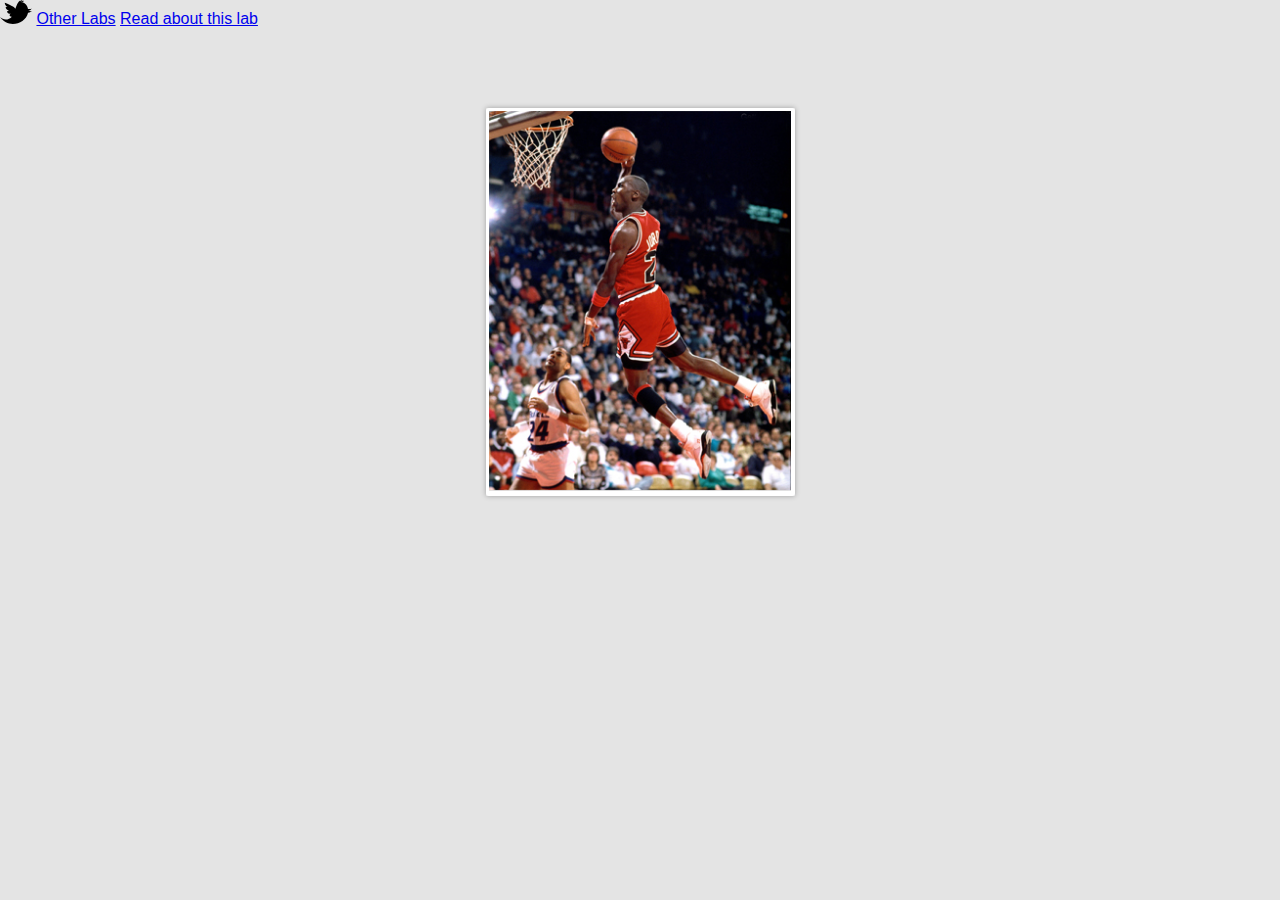
==== card-flip/index.html @ d6bb1896 "first commit" ====
<!DOCTYPE html>
<html>
<head>
	<meta charset="UTF-8">
	<meta http-equiv="X-UA-Compatible" content="IE=edge,chrome=1">
	<title>Card flip - Sawyer Hollenshead</title>
	
	<link rel="stylesheet" href="style.css" />
	<link rel="stylesheet" type="text/css" href="http://labs.sawyerhollenshead.com/lab/assets/header.css">
	
	<script type="text/javascript">

      var _gaq = _gaq || [];
      _gaq.push(['_setAccount', 'UA-3634425-34']);
      _gaq.push(['_trackPageview']);
    
      (function() {
        var ga = document.createElement('script'); ga.type = 'text/javascript'; ga.async = true;
        ga.src = ('https:' == document.location.protocol ? 'https://ssl' : 'http://www') + '.google-analytics.com/ga.js';
        var s = document.getElementsByTagName('script')[0]; s.parentNode.insertBefore(ga, s);
      })();
    
    </script>
</head>
<body>
    
    <div id="lab-header">
	   <a href="http://twitter.com/sawyerh" class="twitter"><svg version="1.1" id="Layer_1" xmlns="http://www.w3.org/2000/svg" xmlns:xlink="http://www.w3.org/1999/xlink" x="0px" y="0px"
	 width="32px" height="23.932px" viewBox="0 0 32 23.932" enable-background="new 0 0 32 23.932" xml:space="preserve">
        <path d="M10.866,13.774c-2.194,0.259-3.414-1.008-3.91-2.086c0.513-0.583,1.079-0.86,2.175-0.936
    	c-2.399-0.617-3.286-1.895-3.557-3.446C6.24,7.133,7.073,6.982,7.525,7.052c-2.1-1.198-2.829-2.998-2.712-4.351
    	c3.756,1.521,6.148,2.738,8.151,3.904c0.712,0.415,1.509,1.161,2.406,2.109c1.143-3.289,2.556-6.677,4.975-8.359
    	c-0.041,0.378-0.229,0.734-0.477,1.028c0.686-0.68,1.576-1.148,2.48-1.282c-0.102,0.741-1.08,1.156-1.672,1.397
    	c0.447-0.15,2.827-1.308,3.085-0.647c0.31,0.743-1.641,1.092-1.972,1.223c-0.248,0.09-0.495,0.189-0.736,0.295
    	c3.015-0.326,5.896,2.383,6.733,5.742c0.059,0.244,0.12,0.514,0.178,0.794c1.1,0.449,3.099-0.024,3.74-0.452
    	c-0.465,1.198-1.675,2.081-3.458,2.24c0.861,0.391,2.481,0.606,3.599,0.398c-0.707,0.828-1.848,1.575-3.791,1.557
    	c-2.59,11.433-19.984,16.284-27.983,4.416c3.065,3.184,8.403,3.464,11.787-0.343C9.872,17.038,8.427,14.917,10.866,13.774z"/>
        </svg></a>
	   <a href="http://labs.sawyerhollenshead.com" class="home">Other Labs</a>
	   <a href="http://labs.sawyerhollenshead.com/?p=35" class="read-more">Read about this lab</a>
	   
	</div>
	
    <article class="container">
        <div class="card">
            <div class="front face">
                <img src="images/card.jpg" alt="Michael Jordan" />
            </div>
            
            <div class="back face">
                <p>23</p>
                <h1>Michael<br />Jordan</h1>
            </div>
        </div><!-- #card -->
    </article>
    
</body>
</html>
---- card-flip/style.css ----
.clearfix {
  zoom: 1; }
  .clearfix:before, .clearfix:after {
    content: "";
    display: table; }
  .clearfix:after {
    clear: both; }

* {
  -webkit-box-sizing: border-box;
  -moz-box-sizing: border-box;
  -ms-box-sizing: border-box;
  -o-box-sizing: border-box;
  box-sizing: border-box; }

body {
  background: #e4e4e4;
  font-family: Helvetica, Arial, sans-serif;
  padding: 0;
  margin: 0; }

img {
  max-width: 100%; }

.container {
  -webkit-perspective: 500;
  -moz-perspective: 500;
  -ms-perspective: 500;
  -o-perspective: 500;
  perspective: 500;
  width: 309px;
  height: 388px;
  margin: 80px auto; }
  .container:hover .card {
    -webkit-transform: rotateX(180deg);
    -moz-transform: rotateX(180deg);
    -ms-transform: rotateX(180deg);
    -o-transform: rotateX(180deg);
    transform: rotateX(180deg); }

.card {
  -webkit-transition: all 1.65s ease;
  -moz-transition: all 1.65s ease;
  transition: all 1.65s ease;
  -webkit-box-shadow: 0 0 5px rgba(0, 0, 0, 0.3);
  -moz-box-shadow: 0 0 5px rgba(0, 0, 0, 0.3);
  -ms-box-shadow: 0 0 5px rgba(0, 0, 0, 0.3);
  box-shadow: 0 0 5px rgba(0, 0, 0, 0.3);
  -webkit-transform-style: preserve-3d;
  -moz-transform-style: preserve-3d;
  -ms-transform-style: preserve-3d;
  -o-transform-style: preserve-3d;
  transform-style: preserve-3d;
  cursor: pointer;
  position: relative;
  height: 100%;
  width: 100%; }

.face {
  bottom: 0;
  height: 100%;
  left: 0;
  position: absolute;
  right: 0;
  top: 0;
  width: 100%;
  -moz-backface-visibility: hidden;
  -webkit-backface-visibility: hidden;
  backface-visibility: hidden; }

.front {
  -webkit-background-clip: padding;
  -webkit-background-clip: padding-box;
  -webkit-border-radius: 3px;
  -moz-background-clip: padding;
  -moz-background-clip: padding-box;
  -moz-border-radius: 3px;
  border-radius: 3px;
  background-clip: padding-box;
  background: #fff;
  padding: 3px; }

.back {
  -webkit-transform: rotateX(180deg);
  -moz-transform: rotateX(180deg);
  -ms-transform: rotateX(180deg);
  -o-transform: rotateX(180deg);
  transform: rotateX(180deg);
  -webkit-background-clip: padding;
  -webkit-background-clip: padding-box;
  -webkit-border-radius: 3px;
  -moz-background-clip: padding;
  -moz-background-clip: padding-box;
  -moz-border-radius: 3px;
  border-radius: 3px;
  background-clip: padding-box;
  background: #fff;
  text-align: center; }
  .back p {
    -webkit-background-clip: padding;
    -webkit-background-clip: padding-box;
    -webkit-border-radius: 3px;
    -moz-background-clip: padding;
    -moz-background-clip: padding-box;
    -moz-border-radius: 3px;
    border-radius: 3px;
    background-clip: padding-box;
    background: #b1090e;
    color: #fff;
    display: block;
    font-size: 100px;
    font-weight: bold;
    margin: 0;
    padding: 40px 20px; }
  .back h1 {
    color: #111;
    font-size: 36px;
    margin: 50px 0 0; }
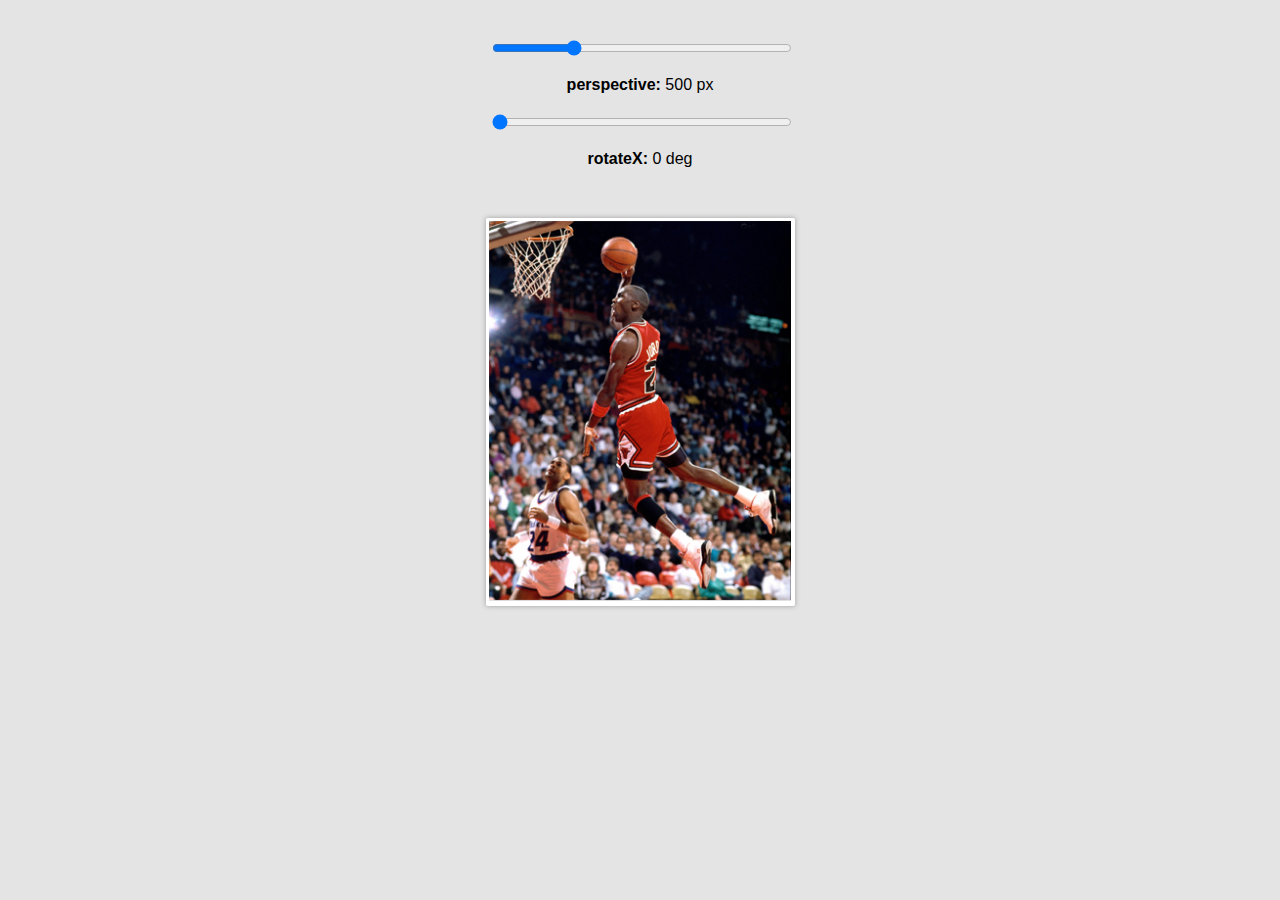
==== commit 621d3eeb: "Add controls to card flip" ====
--- a/card-flip/index.html
+++ b/card-flip/index.html
@@ -5,42 +5,21 @@
 	<meta http-equiv="X-UA-Compatible" content="IE=edge,chrome=1">
 	<title>Card flip - Sawyer Hollenshead</title>
 	
-	<link rel="stylesheet" href="style.css" />
-	<link rel="stylesheet" type="text/css" href="http://labs.sawyerhollenshead.com/lab/assets/header.css">
+	<!-- Look at style.scss instead of style.css -->
+	<link rel="stylesheet" href="css/style.css" />
 	
-	<script type="text/javascript">
-
-      var _gaq = _gaq || [];
-      _gaq.push(['_setAccount', 'UA-3634425-34']);
-      _gaq.push(['_trackPageview']);
-    
-      (function() {
-        var ga = document.createElement('script'); ga.type = 'text/javascript'; ga.async = true;
-        ga.src = ('https:' == document.location.protocol ? 'https://ssl' : 'http://www') + '.google-analytics.com/ga.js';
-        var s = document.getElementsByTagName('script')[0]; s.parentNode.insertBefore(ga, s);
-      })();
-    
-    </script>
+	<script src="js/modernizr.js"></script>
 </head>
 <body>
     
-    <div id="lab-header">
-	   <a href="http://twitter.com/sawyerh" class="twitter"><svg version="1.1" id="Layer_1" xmlns="http://www.w3.org/2000/svg" xmlns:xlink="http://www.w3.org/1999/xlink" x="0px" y="0px"
-	 width="32px" height="23.932px" viewBox="0 0 32 23.932" enable-background="new 0 0 32 23.932" xml:space="preserve">
-        <path d="M10.866,13.774c-2.194,0.259-3.414-1.008-3.91-2.086c0.513-0.583,1.079-0.86,2.175-0.936
-    	c-2.399-0.617-3.286-1.895-3.557-3.446C6.24,7.133,7.073,6.982,7.525,7.052c-2.1-1.198-2.829-2.998-2.712-4.351
-    	c3.756,1.521,6.148,2.738,8.151,3.904c0.712,0.415,1.509,1.161,2.406,2.109c1.143-3.289,2.556-6.677,4.975-8.359
-    	c-0.041,0.378-0.229,0.734-0.477,1.028c0.686-0.68,1.576-1.148,2.48-1.282c-0.102,0.741-1.08,1.156-1.672,1.397
-    	c0.447-0.15,2.827-1.308,3.085-0.647c0.31,0.743-1.641,1.092-1.972,1.223c-0.248,0.09-0.495,0.189-0.736,0.295
-    	c3.015-0.326,5.896,2.383,6.733,5.742c0.059,0.244,0.12,0.514,0.178,0.794c1.1,0.449,3.099-0.024,3.74-0.452
-    	c-0.465,1.198-1.675,2.081-3.458,2.24c0.861,0.391,2.481,0.606,3.599,0.398c-0.707,0.828-1.848,1.575-3.791,1.557
-    	c-2.59,11.433-19.984,16.284-27.983,4.416c3.065,3.184,8.403,3.464,11.787-0.343C9.872,17.038,8.427,14.917,10.866,13.774z"/>
-        </svg></a>
-	   <a href="http://labs.sawyerhollenshead.com" class="home">Other Labs</a>
-	   <a href="http://labs.sawyerhollenshead.com/?p=35" class="read-more">Read about this lab</a>
-	   
-	</div>
-	
+    <div class="toggles">
+        <input type="range" min="150" max="1500" step="10" value="500" name="perspective" id="perspective" /><br />
+        <strong>perspective: </strong><span class="perspective">500</span> px
+        
+        <input type="range" min="0" max="180" step="1" value="0" name="rotation" id="rotation" /><br />
+        <strong>rotateX: </strong><span class="rotation">0</span> deg
+    </div>
+    
     <article class="container">
         <div class="card">
             <div class="front face">
@@ -54,5 +33,8 @@
         </div><!-- #card -->
     </article>
     
+    
+    <script src="https://ajax.googleapis.com/ajax/libs/jquery/1.7.1/jquery.min.js" type="text/javascript"></script>
+    <script src="js/scripts.js"></script>
 </body>
 </html>--- a/card-flip/css/style.css
+++ b/card-flip/css/style.css
@@ -0,0 +1,128 @@
+.clearfix {
+  zoom: 1; }
+  .clearfix:before, .clearfix:after {
+    content: "";
+    display: table; }
+  .clearfix:after {
+    clear: both; }
+
+* {
+  -webkit-box-sizing: border-box;
+  -moz-box-sizing: border-box;
+  -ms-box-sizing: border-box;
+  -o-box-sizing: border-box;
+  box-sizing: border-box; }
+
+body {
+  background: #e4e4e4;
+  font-family: Helvetica, Arial, sans-serif;
+  padding: 0;
+  margin: 0; }
+
+img {
+  max-width: 100%; }
+
+.container {
+  -webkit-perspective: 500px;
+  -moz-perspective: 500px;
+  -ms-perspective: 500px;
+  -o-perspective: 500px;
+  perspective: 500px;
+  width: 309px;
+  height: 388px;
+  margin: 50px auto; }
+  .container:hover .card {
+    -webkit-transform: rotateX(180deg);
+    -moz-transform: rotateX(180deg);
+    -ms-transform: rotateX(180deg);
+    -o-transform: rotateX(180deg);
+    transform: rotateX(180deg); }
+
+.card {
+  -webkit-transition: all 1.65s ease;
+  -moz-transition: all 1.65s ease;
+  transition: all 1.65s ease;
+  -webkit-box-shadow: 0 0 5px rgba(0, 0, 0, 0.3);
+  -moz-box-shadow: 0 0 5px rgba(0, 0, 0, 0.3);
+  -ms-box-shadow: 0 0 5px rgba(0, 0, 0, 0.3);
+  box-shadow: 0 0 5px rgba(0, 0, 0, 0.3);
+  -webkit-transform-style: preserve-3d;
+  -moz-transform-style: preserve-3d;
+  -ms-transform-style: preserve-3d;
+  -o-transform-style: preserve-3d;
+  transform-style: preserve-3d;
+  cursor: pointer;
+  position: relative;
+  height: 100%;
+  width: 100%; }
+
+.face {
+  bottom: 0;
+  height: 100%;
+  left: 0;
+  position: absolute;
+  right: 0;
+  top: 0;
+  width: 100%;
+  -moz-backface-visibility: hidden;
+  -webkit-backface-visibility: hidden;
+  backface-visibility: hidden; }
+
+.front {
+  -webkit-background-clip: padding;
+  -webkit-background-clip: padding-box;
+  -webkit-border-radius: 3px;
+  -moz-background-clip: padding;
+  -moz-background-clip: padding-box;
+  -moz-border-radius: 3px;
+  border-radius: 3px;
+  background-clip: padding-box;
+  background: #fff;
+  padding: 3px; }
+
+.back {
+  -webkit-transform: rotateX(180deg);
+  -moz-transform: rotateX(180deg);
+  -ms-transform: rotateX(180deg);
+  -o-transform: rotateX(180deg);
+  transform: rotateX(180deg);
+  -webkit-background-clip: padding;
+  -webkit-background-clip: padding-box;
+  -webkit-border-radius: 3px;
+  -moz-background-clip: padding;
+  -moz-background-clip: padding-box;
+  -moz-border-radius: 3px;
+  border-radius: 3px;
+  background-clip: padding-box;
+  background: #fff;
+  text-align: center; }
+  .back p {
+    -webkit-background-clip: padding;
+    -webkit-background-clip: padding-box;
+    -webkit-border-radius: 3px;
+    -moz-background-clip: padding;
+    -moz-background-clip: padding-box;
+    -moz-border-radius: 3px;
+    border-radius: 3px;
+    background-clip: padding-box;
+    background: #b1090e;
+    color: #fff;
+    display: block;
+    font-size: 100px;
+    font-weight: bold;
+    margin: 0;
+    padding: 40px 20px; }
+  .back h1 {
+    color: #111;
+    font-size: 36px;
+    margin: 50px 0 0; }
+.toggles{
+    width: 300px;
+    margin: 40px auto;
+    text-align: center;
+}
+.toggles input{
+    margin-top: 20px;
+    display: block;
+    width: 100%;
+}
